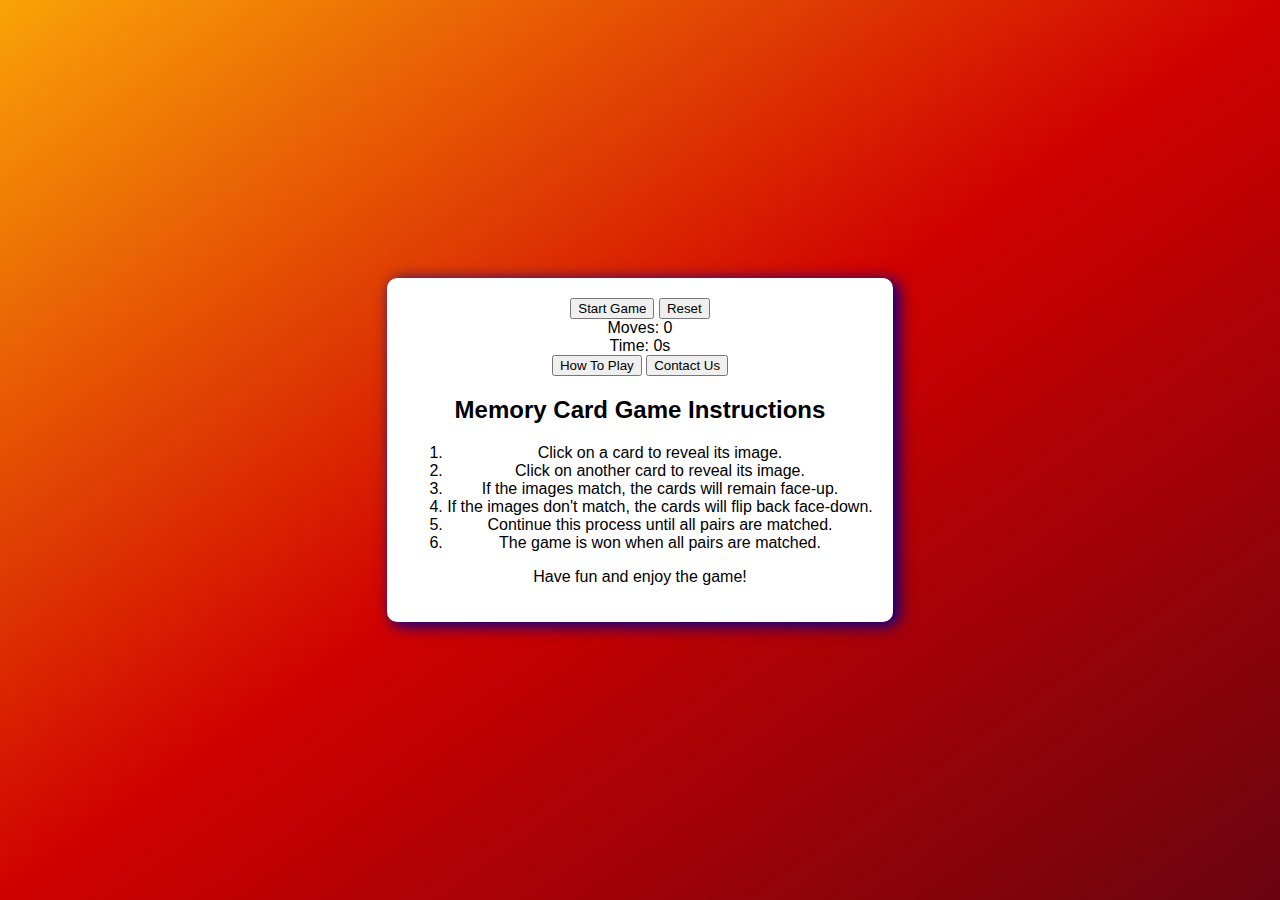
==== index.html @ a2f19465 "Fixing style.css link on index" ====
<!DOCTYPE html>
<html lang="en">
<head>
    <meta charset="UTF-8">
    <meta name="viewport" content="width=device-width, initial-scale=1.0">
    <title>Memory Card Game</title>
    <link rel="stylesheet" type="text/css" href="assets/css/style.css">
</head>
<body>
    <div class="game-container">
       <div class="button-cointainer">
            <button id="start-button">Start Game</button>
            <button id="reset-button">Reset</button>
       </div>
        <div class="game-info">
            <div class="moves">Moves: 0</div>
            <div class="timer">Time: 0s</div>
        </div>
        <div class="grid" id="grid">
            <!--The grid will be generated dynamically with JavaScript-->
        </div>
        <div class="button-container">
            <button id="tip-btn">How To Play</button>
            <a href="./contact.html"><button id="contact-page">Contact Us</button></a>
        </div>
        <!-- Code found on CodePen and adapted for my needs -->
        <div class="wrap">
            <div class='content'>
                <h2>Memory Card Game Instructions</h2>
                <ol>
                  <li>Click on a card to reveal its image.</li>
                  <li>Click on another card to reveal its image.</li>
                  <li>If the images match, the cards will remain face-up.</li>
                  <li>If the images don't match, the cards will flip back face-down.</li>
                  <li>Continue this process until all pairs are matched.</li>
                  <li>The game is won when all pairs are matched.</li>
              </ol>
              <p>Have fun and enjoy the game!</p>
              </div>
        </div>
    </div>
    <script src="./assets/js/script.js"></script>
</body>
</html>
---- assets/css/style.css ----
body {
    font-family: Arial, sans-serif;
    background: linear-gradient(325deg,  #6a040f 0%,#d00000 50%,#faa307 100%);
    display: flex;
    justify-content: center;
    align-items: center;
    height: 100vh;
    margin: 0;
}

.game-container {
    position: relative;
    background-color: #fff;
    border-radius: 10px;
    box-shadow: 5px 3px 15px 1px darkblue;
    text-align: center;
    padding: 20px;
}
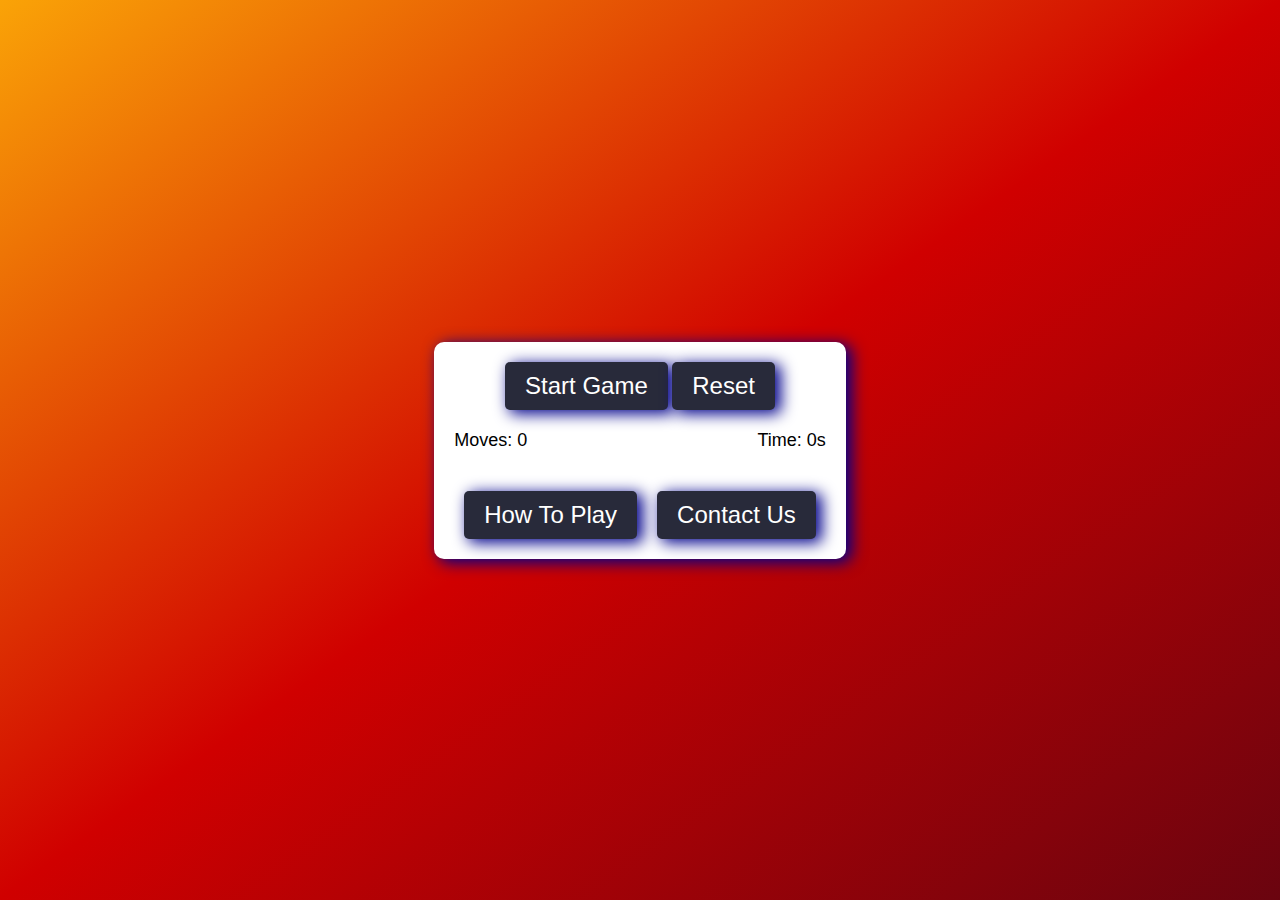
==== commit 53fa69d5: "Add comments on css and contact" ====
--- a/index.html
+++ b/index.html
@@ -7,6 +7,7 @@
     <link rel="stylesheet" type="text/css" href="assets/css/style.css">
 </head>
 <body>
+    <!-- main game container -->
     <div class="game-container">
        <div class="button-cointainer">
             <button id="start-button">Start Game</button>
--- a/assets/css/style.css
+++ b/assets/css/style.css
@@ -9,6 +9,7 @@
     margin: 0;
 }
 
+/* Style for cards grid and game container */
 .game-container {
     position: relative;
     background-color: #fff;
@@ -16,4 +17,297 @@
     box-shadow: 5px 3px 15px 1px darkblue;
     text-align: center;
     padding: 20px;
+}
+
+.grid {
+    display: grid;
+    grid-template-columns: repeat(4, 1fr);
+    gap: 10px;
+    margin-top: 20px;
+}
+
+/* buttons style code */
+
+#start-button {
+    background: #282A3A;
+    color: #FFF;
+    border-radius: 5px;
+    padding: 10px 20px;
+    border: 0;
+    cursor: pointer;
+    font-size: 18pt;
+    box-shadow: 5px 3px 15px 1px darkblue;
+    transition: all 0.5s;
+}
+
+#reset-button {
+    background: #282A3A;
+    color: #FFF;
+    border-radius: 5px;
+    padding: 10px 20px;
+    border: 0;
+    cursor: pointer;
+    font-size: 18pt;
+    box-shadow: 5px 3px 15px 1px darkblue;
+    transition: all 0.5s;
+}
+
+#reset-button:hover {
+    color:#fc7900;
+}
+
+#start-button:hover {
+    color:#fc7900;
+}
+
+
+
+ /*styling cards code when open and clicked  */
+.card {
+    width: 100px;
+    height: 100px;
+    background-color: #3498db;
+    color: #fff;
+    font-size: 34px;
+    display: flex;
+    justify-content: center;
+    align-items: center;
+    border-radius: 10px;
+    cursor: pointer;
+    transition: background-color 0.3s ease-in-out;
+    position: relative; 
+}
+
+.card::before {
+    content: "";
+    background-color: #03071e;
+    position: absolute;
+    top: 0;
+    right: 0;
+    bottom: 0;
+    left: 0;
+    border-radius: 10px;
+    transition: background-color 0.3s ease-in-out;
+}
+
+.card.open, .card.match {
+    background-color: #2ecc71;
+    cursor: default;
+}
+
+.card.open::before, .card.match::before {
+    display: none;
+}
+
+.game-info {
+    display: flex;
+    justify-content: space-between;
+    margin-top: 20px;
+    font-size: 18px;
+}
+
+#moves, #timer {
+    flex: 1;
+}
+
+.button-container {
+    display: flex;
+    justify-content: center;
+    margin-top: 20px;
+}
+
+.button-container button {
+    background: #282A3A;
+    color: #FFF;
+    border-radius: 5px;
+    padding: 10px 20px;
+    border: 0;
+    cursor: pointer;
+    font-size: 18pt;
+    box-shadow: 5px 3px 15px 1px darkblue;
+    transition: all 0.5s;
+    margin: 0 10px; 
+}
+
+.button-container button:hover {
+    color: #fc7900;
+}
+
+/* Code found on CodePen for the How to play window. Has been adapted for my needs */
+
+h2 {
+    color: #007fed;
+    font-weight: bold;
+    border-bottom: 1px solid #eee;
+    padding-bottom: 15px;
+    margin-bottom: 15px;
+}
+  
+p {
+    color: #001818;
+    
+}
+  
+.wrap {
+    position: absolute;
+    overflow: hidden;
+    top: 0;
+    right: 0;
+    bottom: 85px;
+    left: 0;
+    padding: 20px 50px;
+    display: block;
+    border-radius: 4px;
+    transition: all 0.5s;
+    visibility: hidden;
+}
+
+.wrap .content {
+    opacity: 0;
+}
+  
+.wrap:before {
+    position: absolute;
+    width: 1px;
+    height: 1px;
+    background: white;
+    content: "";
+    bottom: 20px;
+    left: 60%;
+    top: 95%;
+    color: #fff;
+    border-radius: 50%;
+    transition: all 800ms cubic-bezier(0.215, 0.61, 0.355, 1); 
+}
+  
+.wrap.active {
+    display: block;
+    visibility: visible;
+    box-shadow: 2px 3px 16px silver;
+
+}
+
+.wrap.active:before {
+    height: 2000px;
+    width: 2000px;
+    border-radius: 50%;
+    top: 40%;
+    left: 50%;
+    margin-left: -1000px;
+    margin-top: -1000px;
+    display: block;
+    transition: all 600ms cubic-bezier(0.215, 0.61, 0.355, 1);
+  
+}
+  
+.wrap.active .content {
+    position: relative;
+    z-index: 1;
+    opacity: 1;
+    transition: all 600ms cubic-bezier(0.55, 0.055, 0.675, 0.19);
+  
+}
+  
+/* End of CodePen window code */
+
+/* Contact form code adapted from CodePen  */
+
+form { max-width:420px; margin:50px auto; }
+
+.feedback-input {
+  color:rgb(7, 6, 6);
+  font-family: Helvetica, Arial, sans-serif;
+  font-weight:500;
+  font-size: 18px;
+  border-radius: 5px;
+  line-height: 22px;
+  background-color: transparent;
+  border:2px solid #CC6666;
+  transition: all 0.3s;
+  padding: 13px;
+  margin-bottom: 15px;
+  width:100%;
+  box-sizing: border-box;
+  outline:0;
+}
+
+.feedback-input:focus { border:2px solid #CC4949; }
+
+textarea {
+  height: 150px;
+  line-height: 150%;
+  resize:vertical;
+}
+
+[type="submit"] {
+    background: #282A3A;
+    color: #FFF;
+    border-radius: 5px;
+    padding: 10px 20px;
+    border: 0;
+    cursor: pointer;
+    font-size: 18pt;
+    box-shadow: 5px 3px 15px 1px darkblue;
+    transition: all 0.5s;
+}
+
+[type="submit"]:hover { background:#CC4949; }
+
+ol li{
+    text-align: left;
+}
+
+/* End of CodePen contact form */
+
+/* media css code for different screen sizes*/
+
+@media (max-width: 768px) {
+    body {
+        flex-direction: column;
+        padding: 20px;
+    }
+
+    .game-container {
+        padding: 10px;
+        
+    }
+
+    .card {
+        width: 80px;
+        height: 80px;
+        font-size: 24px;
+    }
+}
+
+@media (max-width: 480px) {
+    body {
+        padding: 10px;
+    }
+
+    .game-container {
+        padding: 5px;
+    }
+
+    .card {
+        width: 80px;
+        height: 80px;
+        font-size: 18px;
+    }
+}
+
+@media (max-width: 320px){
+    .card {
+        width: 60px;
+        height: 70px;
+        font-size: 20px;
+    }
+    body {
+        padding: 10px;
+    }
+
+    .game-container {
+        padding: 5px;
+    }
+
+
 }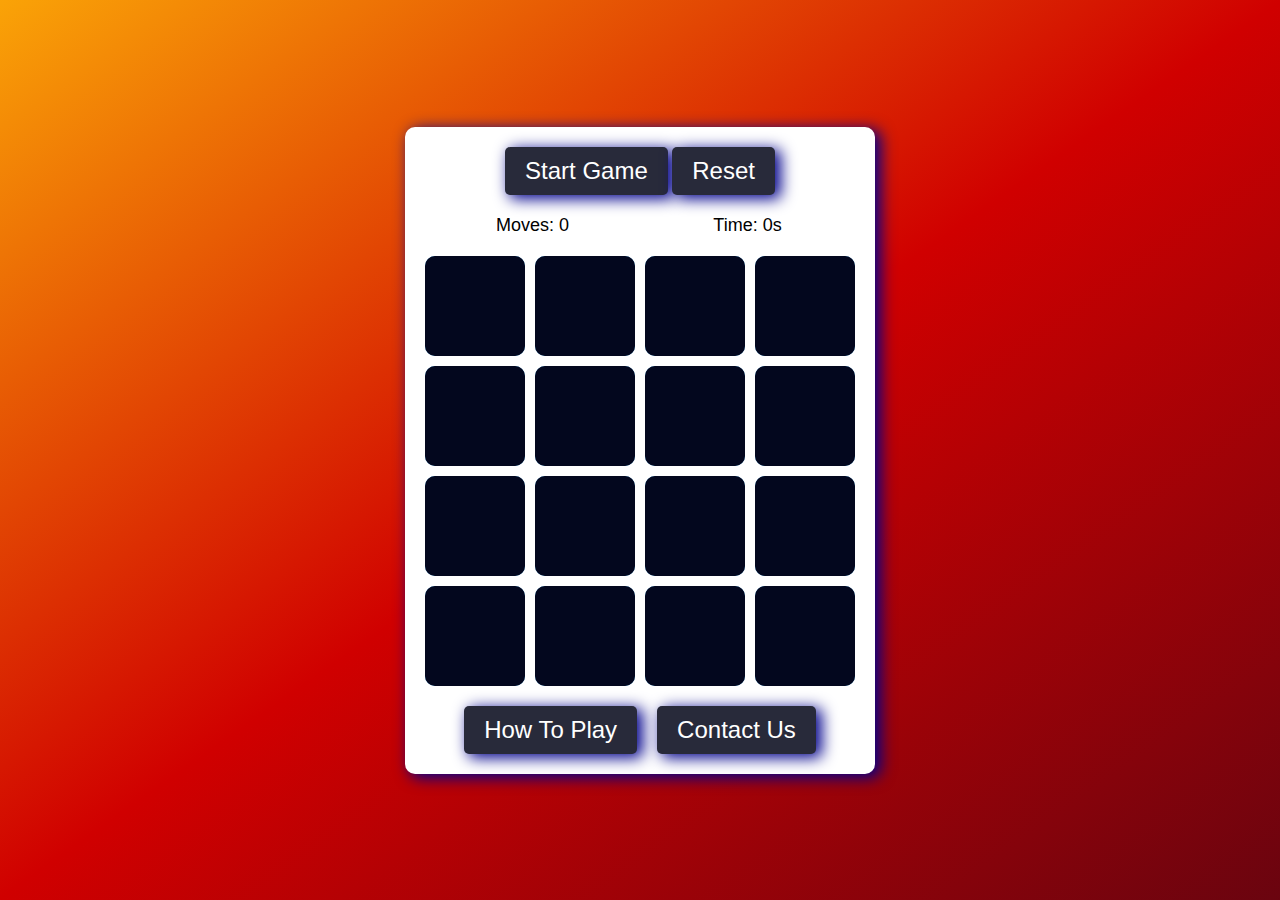
==== commit 8f4cc8cf: "Change the moves and timer from class to id" ====
--- a/index.html
+++ b/index.html
@@ -14,8 +14,8 @@
             <button id="reset-button">Reset</button>
        </div>
         <div class="game-info">
-            <div class="moves">Moves: 0</div>
-            <div class="timer">Time: 0s</div>
+            <div id="moves">Moves: 0</div>
+            <div id="timer">Time: 0s</div>
         </div>
         <div class="grid" id="grid">
             <!--The grid will be generated dynamically with JavaScript-->
@@ -40,6 +40,6 @@
               </div>
         </div>
     </div>
-    <script src="./assets/js/script.js"></script>
+    <script src="assets/js/script.js"></script>
 </body>
 </html>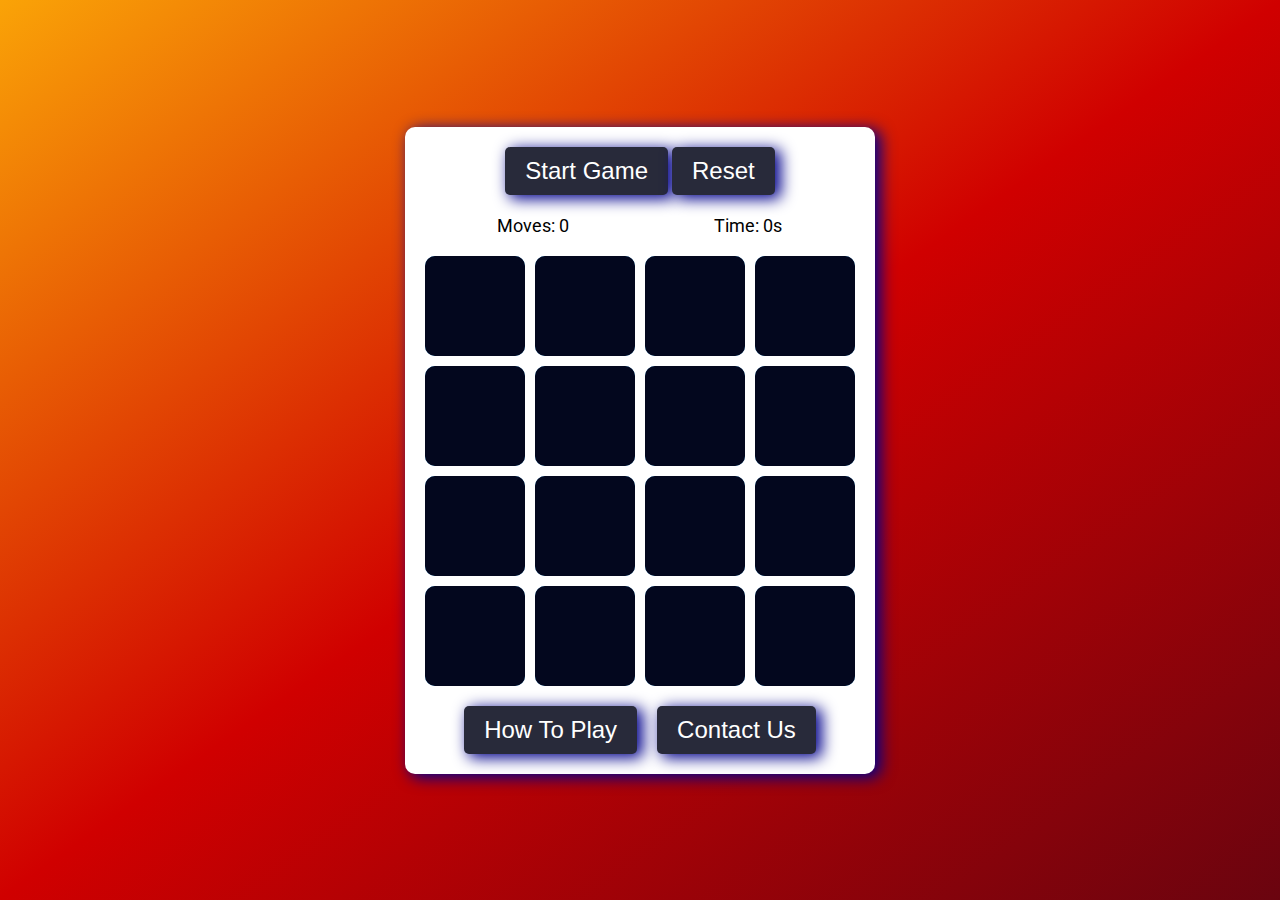
==== commit 0c01dd1a: "Add google fonts and meta description" ====
--- a/index.html
+++ b/index.html
@@ -3,8 +3,11 @@
 <head>
     <meta charset="UTF-8">
     <meta name="viewport" content="width=device-width, initial-scale=1.0">
+    <meta name="description" content="Memory Game, Card memory game">
+    <meta name="keywords" content="memory, game, cards, play memory game, memory game javascript">
     <title>Memory Card Game</title>
     <link rel="stylesheet" type="text/css" href="assets/css/style.css">
+    <link rel="icon" type="image/x-icon" href="./assets/images/icons8-favicon-50.png">
 </head>
 <body>
     <!-- main game container -->
@@ -22,7 +25,7 @@
         </div>
         <div class="button-container">
             <button id="tip-btn">How To Play</button>
-            <a href="./contact.html"><button id="contact-page">Contact Us</button></a>
+            <button id="contact-page" onclick="window.location.href='./contact.html';">Contact Us</button>
         </div>
         <!-- Code found on CodePen and adapted for my needs -->
         <div class="wrap">
--- a/assets/css/style.css
+++ b/assets/css/style.css
@@ -1,6 +1,7 @@
+@import url('https://fonts.googleapis.com/css2?family=Roboto:wght@300&display=swap');
 
 body {
-    font-family: Arial, sans-serif;
+    font-family: 'Roboto', sans-serif;
     background: linear-gradient(325deg,  #6a040f 0%,#d00000 50%,#faa307 100%);
     display: flex;
     justify-content: center;
@@ -68,7 +69,7 @@
     height: 100px;
     background-color: #3498db;
     color: #fff;
-    font-size: 34px;
+    font-size: 45px;
     display: flex;
     justify-content: center;
     align-items: center;
@@ -216,7 +217,7 @@
 
 .feedback-input {
   color:rgb(7, 6, 6);
-  font-family: Helvetica, Arial, sans-serif;
+  font-family: 'Roboto', sans-serif;
   font-weight:500;
   font-size: 18px;
   border-radius: 5px;
@@ -275,7 +276,7 @@
     .card {
         width: 80px;
         height: 80px;
-        font-size: 24px;
+        font-size: 32px;
     }
 }
 
@@ -291,7 +292,7 @@
     .card {
         width: 80px;
         height: 80px;
-        font-size: 18px;
+        font-size: 30px;
     }
 }
 
@@ -299,7 +300,7 @@
     .card {
         width: 60px;
         height: 70px;
-        font-size: 20px;
+        font-size: 28px;
     }
     body {
         padding: 10px;
